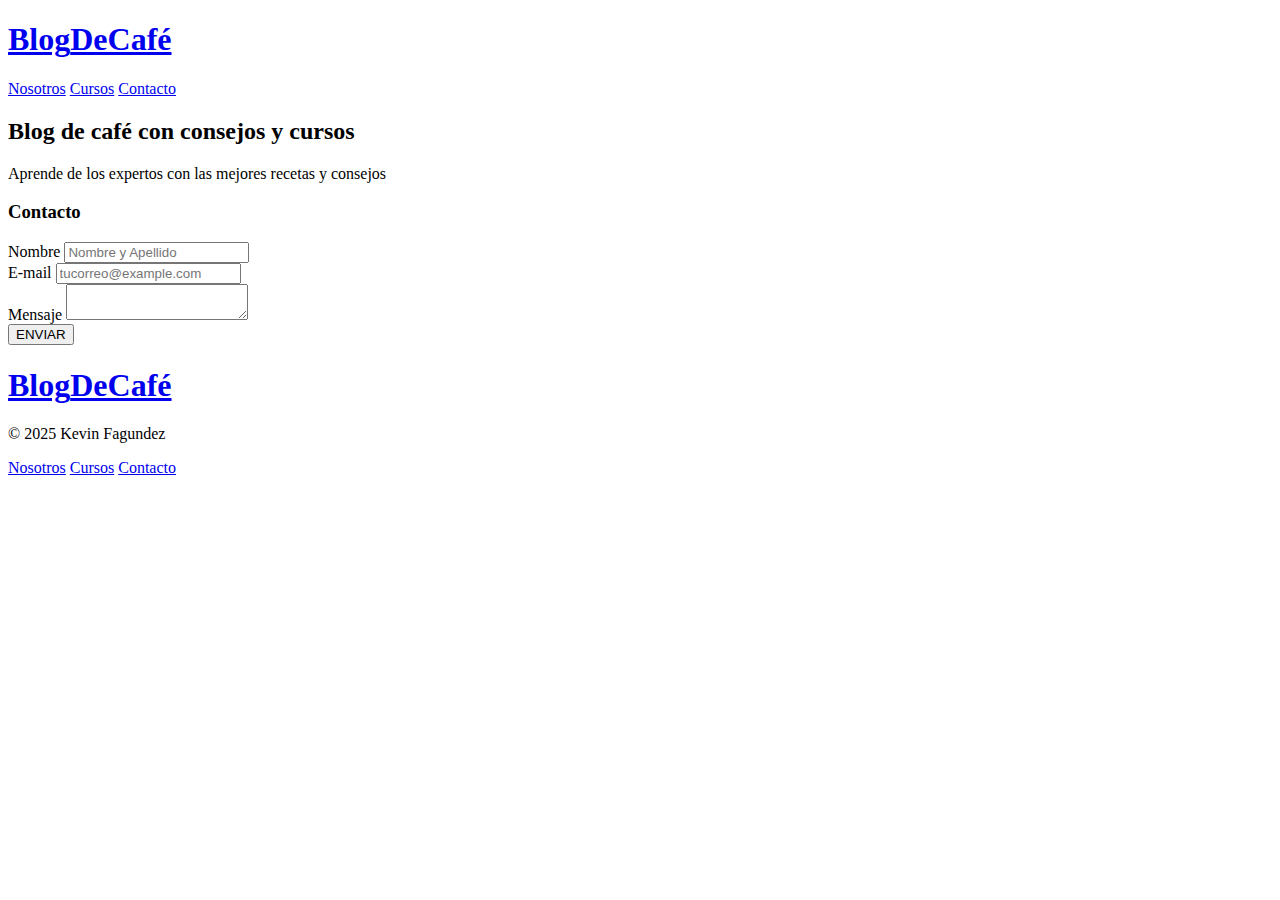
==== contacto.html @ beaabcf4 "Add files via upload" ====
<!DOCTYPE html>
<html lang="es">
<head>
    <meta charset="UTF-8">
    <meta name="viewport" content="width=device-width, initial-scale=1.0">
    <title>BLOG CAFÉ</title>
    <link rel="stylesheet" href="/css/normalize.css">
    <link rel="preconnect" href="https://fonts.googleapis.com">
    <link rel="preconnect" href="https://fonts.gstatic.com" crossorigin>
    <link href="https://fonts.googleapis.com/css2?family=Open+Sans:ital,wdth@0,75..100;1,75..100&display=swap" rel="stylesheet">
    <link rel="preconnect" href="https://fonts.googleapis.com">
    <link rel="preconnect" href="https://fonts.gstatic.com" crossorigin>
    <link href="https://fonts.googleapis.com/css2?family=Open+Sans:ital,wdth@0,75..100;1,75..100&family=PT+Sans:ital,wght@0,400;0,700;1,400;1,700&display=swap" rel="stylesheet">
    <link rel="stylesheet" href="/css/style.css">
</head>
<body>
    <!--HEADER-->
    <header class="header">

        <div class="contenedor">
            <div class="barra">
                <a class="logo" href="index.html">
                    <h1 class="logo__nombre no-margin centrar-texto">Blog<span class="logo__bold">DeCafé</span></h1>
                </a>

                <nav class="navegacion">
                    <a href="nosotros.html" class="navegacion__enlace">Nosotros</a>
                    <a href="cursos.html" class="navegacion__enlace">Cursos</a>
                    <a href="contacto.html" class="navegacion__enlace">Contacto</a>
                </nav>

            </div>
        </div>

        <div class="header__texto">
            <h2 class="no-margin">Blog de café con consejos y cursos</h2>
            <p class="no-margin">Aprende de los expertos con las mejores recetas y consejos</p>
        </div>

    </header>
    
    <!-- CONTENIDO PRINCIPAL -->
    <main class="contenedor">
        <h3 class="centrar-texto">Contacto</h3>

       <div class="contacto-bg"></div>

       <form class="formulario">
            <div class="campo">
                <label class="campo__label">Nombre</label>
                <input 
                class="campo__field"
                type="text" 
                placeholder="Nombre y Apellido">
            </div>
            <div class="campo">
                <label class="campo__label">E-mail</label>
                <input 
                class="campo__field"
                type="email" 
                placeholder="tucorreo@example.com">
            </div>
            <div class="campo">
                <label class="campo__label">Mensaje</label>
                <textarea class="campo__field--textarea"></textarea>
            </div>

            <div class="campo">
                <input type="submit" value="ENVIAR" class="boton boton--primario__enviar">
            </div>
       </form>

    </main>

    <!--FOOTER-->

    <footer class="footer">
        <div class="contenedor">
            <div class="barra">
                <a class="logo" href="index.html">
                    <h1 class="logo__nombre no-margin centrar-texto">Blog<span class="logo__bold">DeCafé</span></h1>
                </a>

                <p class="copy">© 2025 Kevin Fagundez</p>

                <nav class="navegacion">
                    <a href="nosotros.html" class="navegacion__enlace">Nosotros</a>
                    <a href="cursos.html" class="navegacion__enlace">Cursos</a>
                    <a href="contacto.html" class="navegacion__enlace">Contacto</a>
                </nav>
        </div> 
    </footer>

</body>
</html>
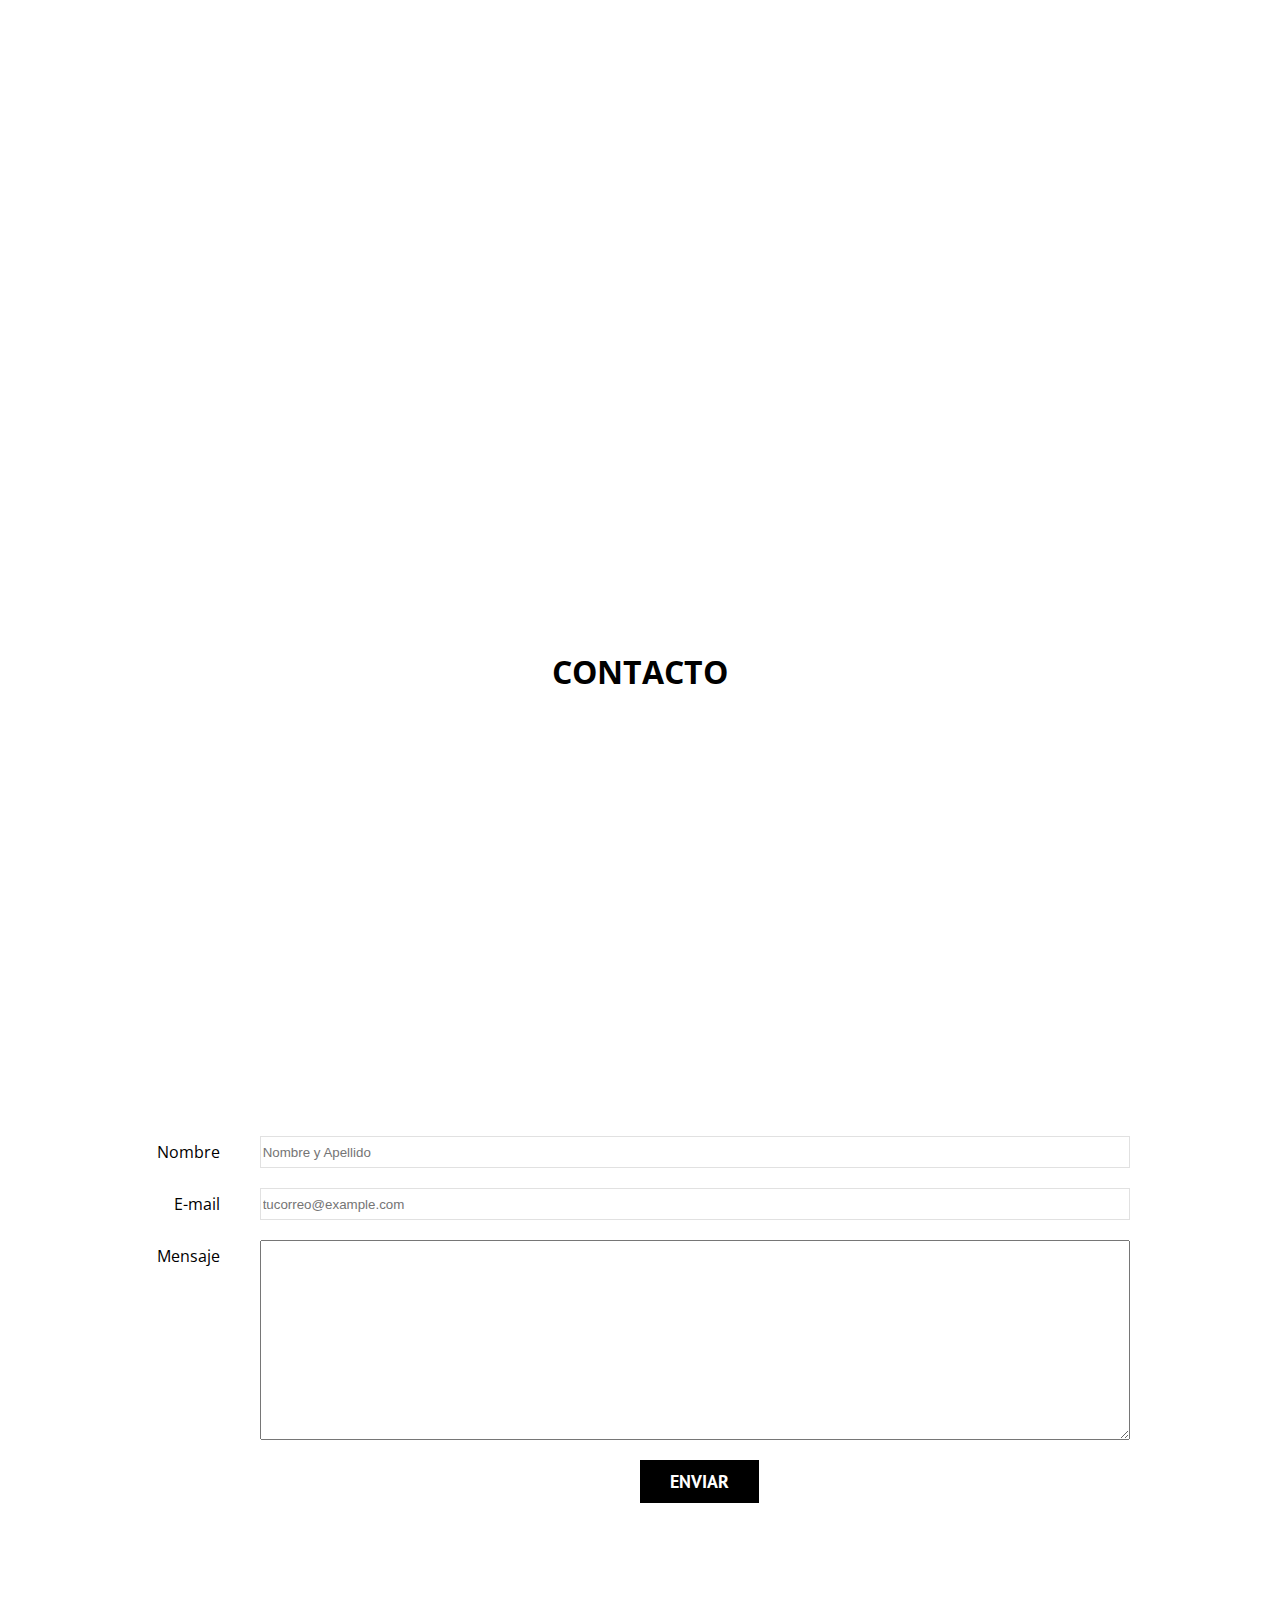
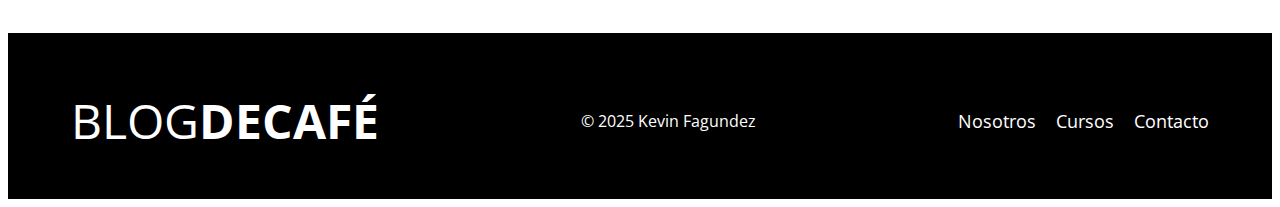
==== commit 15019881: "Update contacto.html" ====
--- a/contacto.html
+++ b/contacto.html
@@ -11,7 +11,7 @@
     <link rel="preconnect" href="https://fonts.googleapis.com">
     <link rel="preconnect" href="https://fonts.gstatic.com" crossorigin>
     <link href="https://fonts.googleapis.com/css2?family=Open+Sans:ital,wdth@0,75..100;1,75..100&family=PT+Sans:ital,wght@0,400;0,700;1,400;1,700&display=swap" rel="stylesheet">
-    <link rel="stylesheet" href="/css/style.css">
+    <link rel="stylesheet" href="style.css">
 </head>
 <body>
     <!--HEADER-->
@@ -92,4 +92,4 @@
     </footer>
 
 </body>
-</html>+</html>
--- a/style.css
+++ b/style.css
@@ -0,0 +1,331 @@
+/* CUSTOM PROPERTIES */
+:root {
+    --fuenteHeading: 'PT Sans', sans-serif;
+    --fuenteParrafos: 'Open Sans', sans-serif;
+
+    --primario: #784D3C;
+    --gris: #e1e1e1;
+    --blanco: #ffffff;
+    --negro: #000000;
+}
+
+html {
+    box-sizing: border-box;
+    font-size: 62.5% ; /* 1rem = 10px */
+}
+
+*, *:before, *::after {
+    box-sizing: border-box;
+}
+
+body {
+    font-family: var(--fuenteParrafos);
+    font-size: 1.6rem;
+    line-height: 2
+}
+
+/* GLOBALES */
+
+.contenedor {
+    max-width: 120rem;
+    width: 90%;
+    margin: 0 auto;
+}
+
+a {
+    text-decoration: none;
+}
+
+h1, h2, h3. h4 {
+    font-family: var(--fuenteHeading);
+    line-height: 1.2;
+}
+h1 {
+    font-size: 4.8rem;
+}
+h2 {
+    font-size: 4rem;
+}
+h3 {
+    font-size: 3.2rem;
+}
+h4 {
+    font-size: 2.8rem;
+}
+
+img {
+    max-width: 100%;
+}
+
+/* UTILIDADES */
+
+h3 {
+    text-transform: uppercase;
+}
+
+.no-margin {
+    margin: 0;
+    text-transform: uppercase;
+}
+
+.no-padding {
+    padding: 0;
+}
+
+.centrar-texto {
+    text-align: center;
+}
+
+/* HEADER */
+
+.header {
+    background-image: url(../blogdecafe_inicio/img/banner.jpg);
+    height: 60rem;
+    background-size: cover;
+    background-repeat: no-repeat;
+    background-position: center center;
+}
+
+.header__texto {
+    text-align: center;
+    color: var(--blanco);
+    margin-top: 5rem;
+}
+
+@media (min-width: 768px) {
+    .header__texto {
+        margin-top: 15rem;
+    }
+}
+
+/* NAVBAR */
+
+.barra {
+    padding-top: 4rem;
+}
+
+@media (min-width: 768px) {
+    .barra {
+        display: flex;
+        justify-content: space-between;
+        align-items: center;
+    }
+}
+
+.logo {
+    color: var(--blanco);
+}
+
+.logo__nombre {
+    font-weight: 400;
+}
+
+.logo__bold {
+    font-weight: 700;
+}
+
+.navegacion__enlace {
+    display: block;
+    text-align: center;
+    font-size: 1.8rem;
+    color: var(--blanco);
+}
+
+@media (min-width: 768px) {
+    .navegacion {
+        display: flex;
+        gap: 2rem;
+        color: var(--blanco);
+    }
+}
+
+/*BLOG*/
+
+@media (min-width: 768px) {
+    .contenido-principal {
+        display: grid;
+        grid-template-columns: 2fr 1fr;
+        column-gap: 4rem;
+    }
+}
+
+.entrada {
+    border-bottom: 1px solid var(--gris);
+    margin-bottom: 2rem;
+}
+
+.entrada:last-of-type {
+    border: none;
+    margin-bottom: 0;
+}
+
+.boton {
+    display: block;
+    font-family: var(--fuenteHeading);
+    color: var(--blanco);
+    text-align: center;
+    padding: 1rem 3rem;
+    font-size: 1.8rem;
+    text-transform: uppercase;
+    font-weight: 700;
+    margin-bottom: 2rem;
+    border: none;
+}
+
+.boton:hover {
+    cursor: pointer;
+}
+
+.boton--primario {
+    background-color: var(--negro);
+}
+
+@media (min-width: 769px) {
+    .boton {
+        display: inline-block;
+    }
+}
+
+/* ASIDE */
+
+.boton--secundario {
+    background-color: var(--primario);
+}
+
+.cursos {
+    list-style: none;
+}
+
+.widget-curso {
+    border-bottom: 1px solid var(--gris);
+    margin-bottom: 2rem;
+    border-top: 1px solid var(--gris);
+}
+
+.widget-curso:last-of-type {
+    border: none;
+    margin-bottom: 0;
+}
+
+.widget-curso__label {
+    font-family: var(--fuenteHeading);
+    font-weight: 700;
+}
+
+.widget-curso__info {
+    font-weight: normal;
+}
+
+.widget-curso__label,
+.widget-curso__info {
+    font-size: 2rem;
+}
+
+/* FOOTER */
+
+.footer {
+    background-color: var(--negro);
+    padding-bottom: 3rem;
+    margin-top: 4rem;
+}
+
+/* PÁGINA NOSOTROS */
+
+@media (min-width: 768px) {
+    .sobre-nosotros {
+        display: grid;
+        grid-template-columns: repeat(2, 1fr);
+        column-gap: 2rem;
+    }
+}
+
+.copy {
+    color: var(--blanco);
+}
+
+/* PÁGINA CURSOS */
+
+.curso {
+    padding: 3rem 0;
+    border-bottom: 1px solid var(--gris);
+}
+
+@media (min-width: 768px) {
+    .curso {
+        display: grid;
+        grid-template-columns: 1fr 2fr;
+        column-gap: 2rem;
+    }
+
+}
+
+.curso:last-of-type {
+    border: none;
+}
+
+.curso__label {
+    font-family: var(--fuenteHeading);
+    font-weight: 700;
+}
+
+.curso__info {
+    font-weight: normal;
+}
+
+.curso__label,
+.curso__info {
+    font-size: 2rem;
+}
+
+/* PÁGINA CONTACTO */
+
+.contacto-bg {
+    background-image: url(/blogdecafe_inicio/img/contacto.jpg);
+    height: 40rem;
+    background-size: cover;
+    background-repeat: no-repeat;
+}
+
+.formulario {
+    background-color: var(--blanco);
+    margin: -5rem auto 0 auto;
+    width: 95%;
+    padding: 5rem;
+}
+
+.campo {
+    display: flex;
+    margin-bottom: 2rem;
+    gap: 2rem;
+}
+
+.campo__label {
+    flex: 0 0 9rem;
+    text-align: right;
+    padding-right: 2rem;
+}
+
+.campo__field {
+    flex: 1;
+    border: 1px solid var(--gris);
+}
+
+.campo__field--textarea {
+    flex: 1;
+    height: 20rem;
+}
+
+.boton--primario__enviar {
+    display: block;
+    font-family: var(--fuenteHeading);
+    color: var(--blanco);
+    text-align: center;
+    padding: 1rem 3rem;
+    font-size: 1.8rem;
+    text-transform: uppercase;
+    font-weight: 700;
+    margin-bottom: 2rem;
+    border: none;
+    background-color: #000000;
+    margin-left: 50%;
+}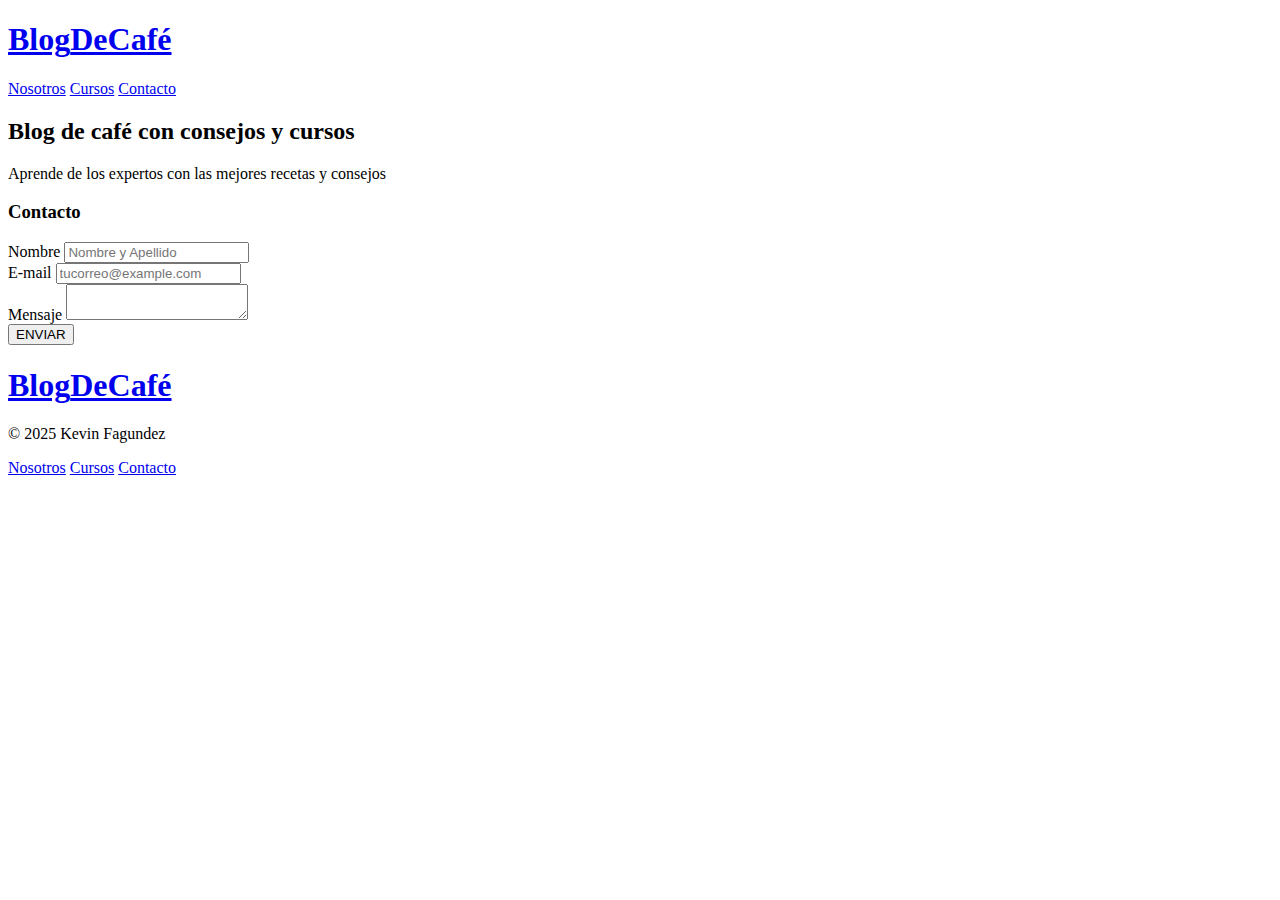
==== commit 66908c3c: "Update contacto.html" ====
--- a/contacto.html
+++ b/contacto.html
@@ -11,7 +11,7 @@
     <link rel="preconnect" href="https://fonts.googleapis.com">
     <link rel="preconnect" href="https://fonts.gstatic.com" crossorigin>
     <link href="https://fonts.googleapis.com/css2?family=Open+Sans:ital,wdth@0,75..100;1,75..100&family=PT+Sans:ital,wght@0,400;0,700;1,400;1,700&display=swap" rel="stylesheet">
-    <link rel="stylesheet" href="style.css">
+    <link rel="stylesheet" href="/css/style.css">
 </head>
 <body>
     <!--HEADER-->
